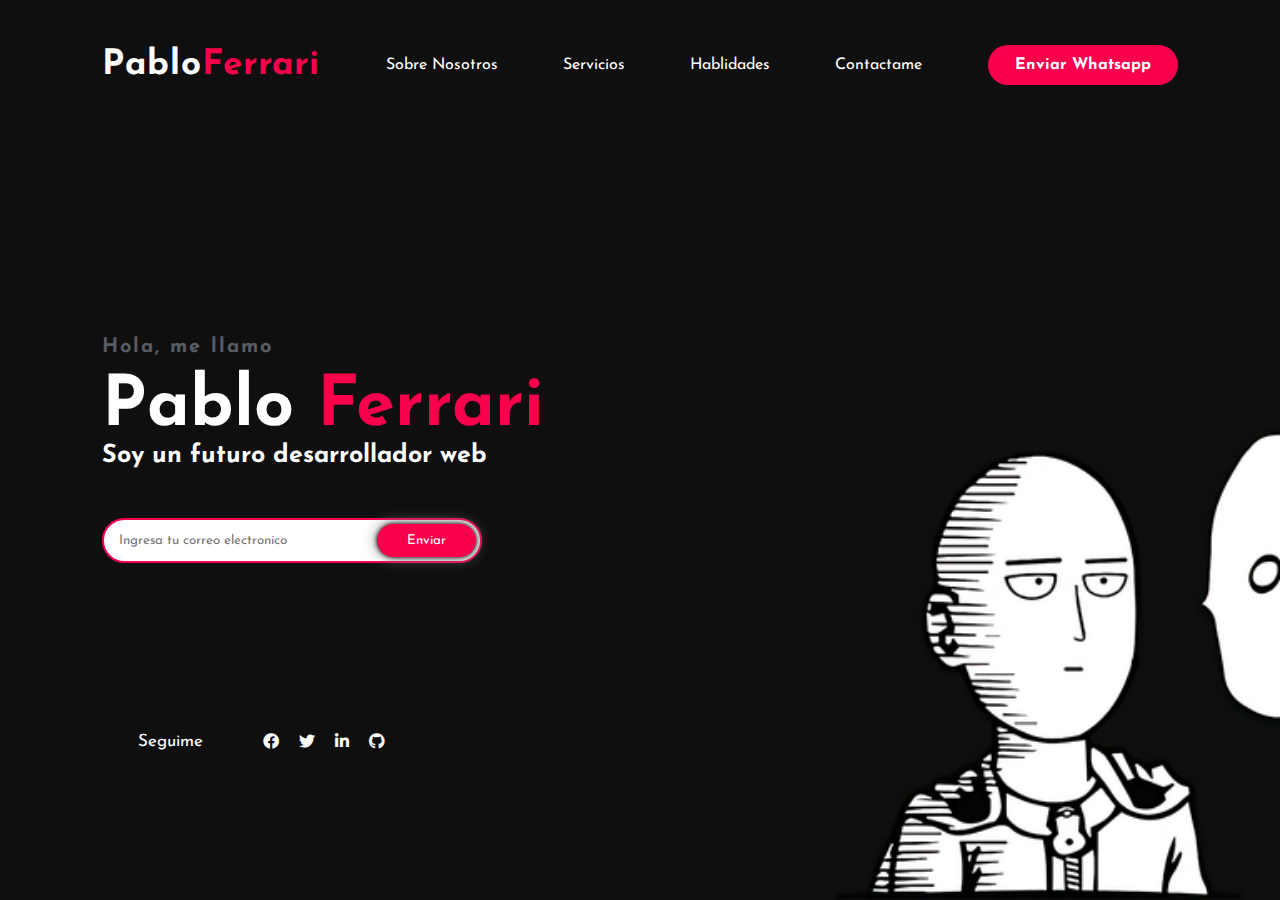
==== index.html @ 4112fcb9 "Rename Página prueba css.html to index.html" ====
<!doctype html>
<html lang=es-
 <head> <meta charset="utf-8">
  <title>Pablo Ferrari</title>
  <link rel="stylesheet" type="text/css" href="estilo.css"> 
  <link rel="stylesheet" href="https://cdnjs.cloudflare.com/ajax/libs/font-awesome/5.15.4/css/all.min.css" integrity="sha512-1ycn6IcaQQ40/MKBW2W4Rhis/DbILU74C1vSrLJxCq57o941Ym01SwNsOMqvEBFlcgUa6xLiPY/NS5R+E6ztJQ==" crossorigin="anonymous" referrerpolicy="no-referrer" />
  <link rel="preconnect" href="https://fonts.googleapis.com">
  <link rel="preconnect" href="https://fonts.gstatic.com" crossorigin>
  <link href="https://fonts.googleapis.com/css2?family=Josefin+Sans:ital,wght@0,200;0,300;0,500;0,600;0,700;1,100;1,200;1,300;1,400;1,500;1,600;1,700&display=swap" rel="stylesheet"> 
 </head>
 
 <body>
   <div class="hero">
    <nav>
	 <h2 class="logo">Pablo<span class="red">Ferrari<span></h2>
	 <ul>
	  <li><a href="#">Sobre Nosotros</a></li>
	  <li><a href="#">Servicios</a></li>
	  <li><a href="#">Hablidades</a></li>
	  <li><a href="#">Contactame</a></li>
	 </ul>
	 <a href="#" class="btn">Enviar Whatsapp</a>
	</nav>
    
	<div class="contenido">
	 <h4>Hola, me llamo</h4>
	 <h1>Pablo <span>Ferrari</span></h1>
	 <h3>Soy un futuro desarrollador web</h3>
	 <div class="Noticias">
	  <form>
	   <input type="email" name="email" id="mail" placeholder="Ingresa tu correo electronico">
	   <input type="submit" action="mailto:pablo.pdf@clicks.com.ar" name="enviar" value="Enviar">
	  </form>
	 </div>
	 <div class="compartir">
	  <p>Seguime</p>
	  
	  <div class="iconos">
	   <a href="#"><i class="fab fa-facebook"></i></a>
	   <a href="#"><i class="fab fa-twitter"></i></a>
	   <a href="#"><i class="fab fa-linkedin-in"></i></a>
	   <a href="#"><i class="fab fa-github"></i></a>
	  </div>
	 </div>
	</div>
   </div>
 </body>
 
</html>
---- estilo.css ----
*{
	padding: 0;
	margin: 0;
	font-family: 'Josefin Sans', sans-serif;
	box-sizing: border-box;
}
.hero{
	height: 100vh;
	width: 100%;
	background-image: url("fondo.jpg");
	background-size: cover;
	background-position: center;
}
nav{
	display: flex;
	align-items: center;
	justify-content: space-between;
	padding-top: 45px;
	padding-left: 8%;
	padding-right: 8%;
}
.logo{
	color:white;
	font-size: 35px;
	letter-spacing: 1px;
	cursor: pointer;
}
span{
	color: #f9004d;
}
nav ul li{
	list-style-type: none;
	display: inline-block;
	padding: 10px 30px;
}
nav ul li a{
	color: white;
	text-decoration: none;
}
nav ul li a:hover{
	color: #f9004d;
	transition: .6s;
}
.btn{
	background-color: #f9004d;
	color: white;
	text-decoration: none;
	border: 2px solid transparent;
	font-weight: bold;
	padding: 10px 25px;
	border-radius: 30px;
	transition: transform .8s;
}
.btn:hover{
	transform: scale(1.1);
}
.contenido{
	position: absolute;
	top: 50%;
	left: 8%;
	transform: translatey(-50%);
}
h1{
	color: white;
	margin: 20px 0px 20 px;
	font-size: 70px;
	
}
h3{
	color:white;
	font-size: 25px;
	margin-bottom: 50px;
}
h4{
	color:#585c63;
	font-size: 20px;
	letter-spacing: 2px;
	margin-bottom: 15px;
}
.Noticias form{
	width: 380px;
	max-width: 100%;
	position: relative;
}
.Noticias form input:first-child{
	display: inline-block;
	width: 100%;
	padding:14px 130px 14px 15px;
	border: 2px solid #f9004d;
	outline: none;
	border-radius: 30px;
	
}
.Noticias form input:last-child{
	position: absolute;
	display: inline-block;
	outline: none;
	border: none;
	padding: 10px 30px;
	border-radius: 30px;
	background-color: #f9004d;
	color: white;
	cursor: pointer;
	box-shadow: 0px 0px 5px #000, 0px 0px 15px #868686;
	top: 6px;
	right: 6px;	
}
.compartir{
	position: absolute;
	top: 175%;
	left: 8%;
	display: flex;
	flex-wrap: nowrap;
	justify-content: flex-start;
	align-items: center;
}
.compartir p{
	font-size: 17px;
	color: white;
	margin-right: 60px;
}
.compartir .iconos a{
	display: inline-block;
	color: white;
	margin-right: 15px;
	transition: transform .3s;
}
.compartir .iconos a:hover{
	transform: scale(1.6)
}
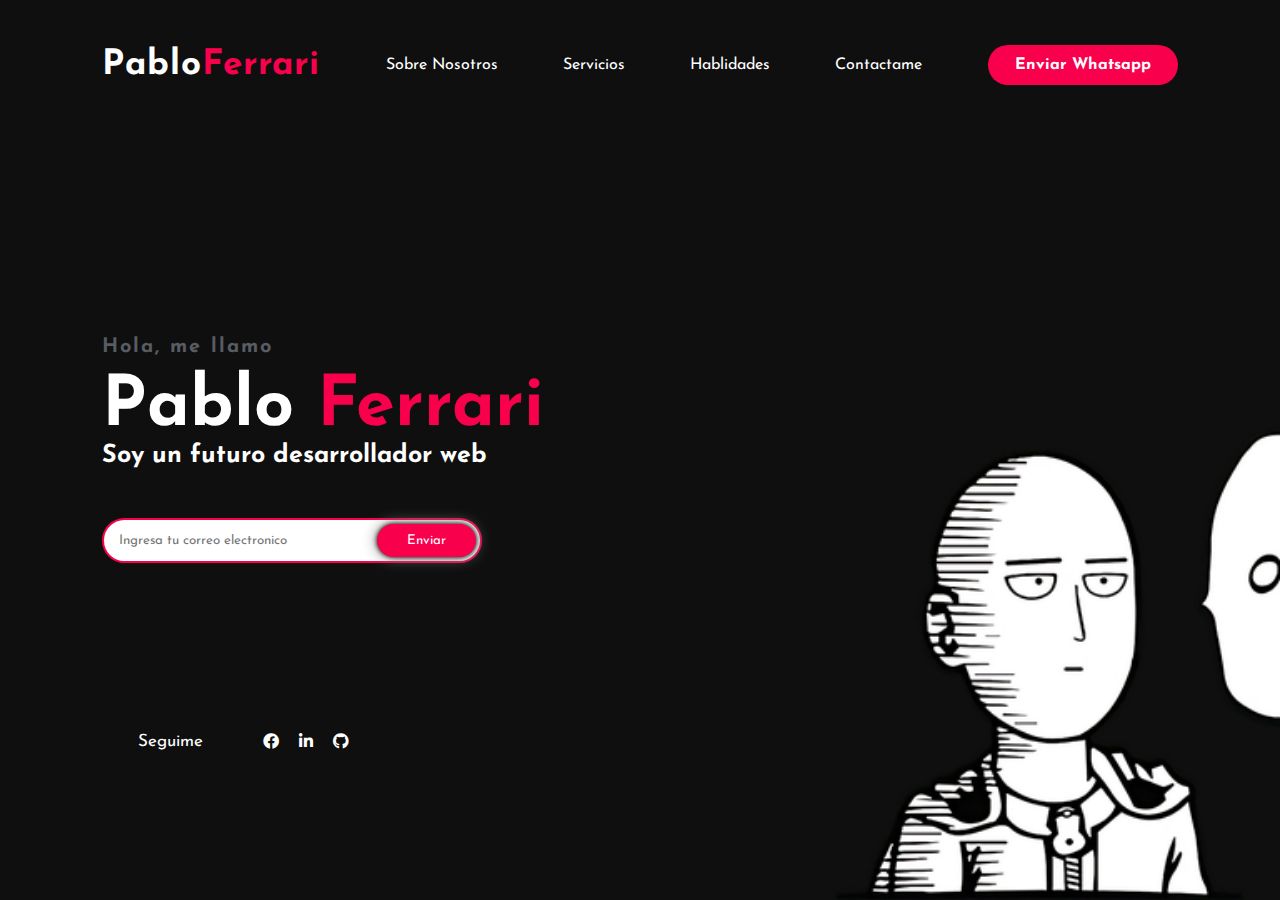
==== commit e05afb94: "Update index.html" ====
--- a/index.html
+++ b/index.html
@@ -19,7 +19,7 @@
 	  <li><a href="#">Hablidades</a></li>
 	  <li><a href="#">Contactame</a></li>
 	 </ul>
-	 <a href="#" class="btn">Enviar Whatsapp</a>
+	 <a href="https://wa.me/5491136815723" class="btn">Enviar Whatsapp</a>
 	</nav>
     
 	<div class="contenido">
@@ -36,10 +36,9 @@
 	  <p>Seguime</p>
 	  
 	  <div class="iconos">
-	   <a href="#"><i class="fab fa-facebook"></i></a>
-	   <a href="#"><i class="fab fa-twitter"></i></a>
-	   <a href="#"><i class="fab fa-linkedin-in"></i></a>
-	   <a href="#"><i class="fab fa-github"></i></a>
+	   <a href="https://www.facebook.com/pablo.ferrari.7186896"><i class="fab fa-facebook"></i></a>
+	   <a href="https://www.linkedin.com/in/pablo-ferrari-42a123220/"><i class="fab fa-linkedin-in"></i></a>
+	   <a href="https://github.com/pablopdf"><i class="fab fa-github"></i></a>
 	  </div>
 	 </div>
 	</div>
